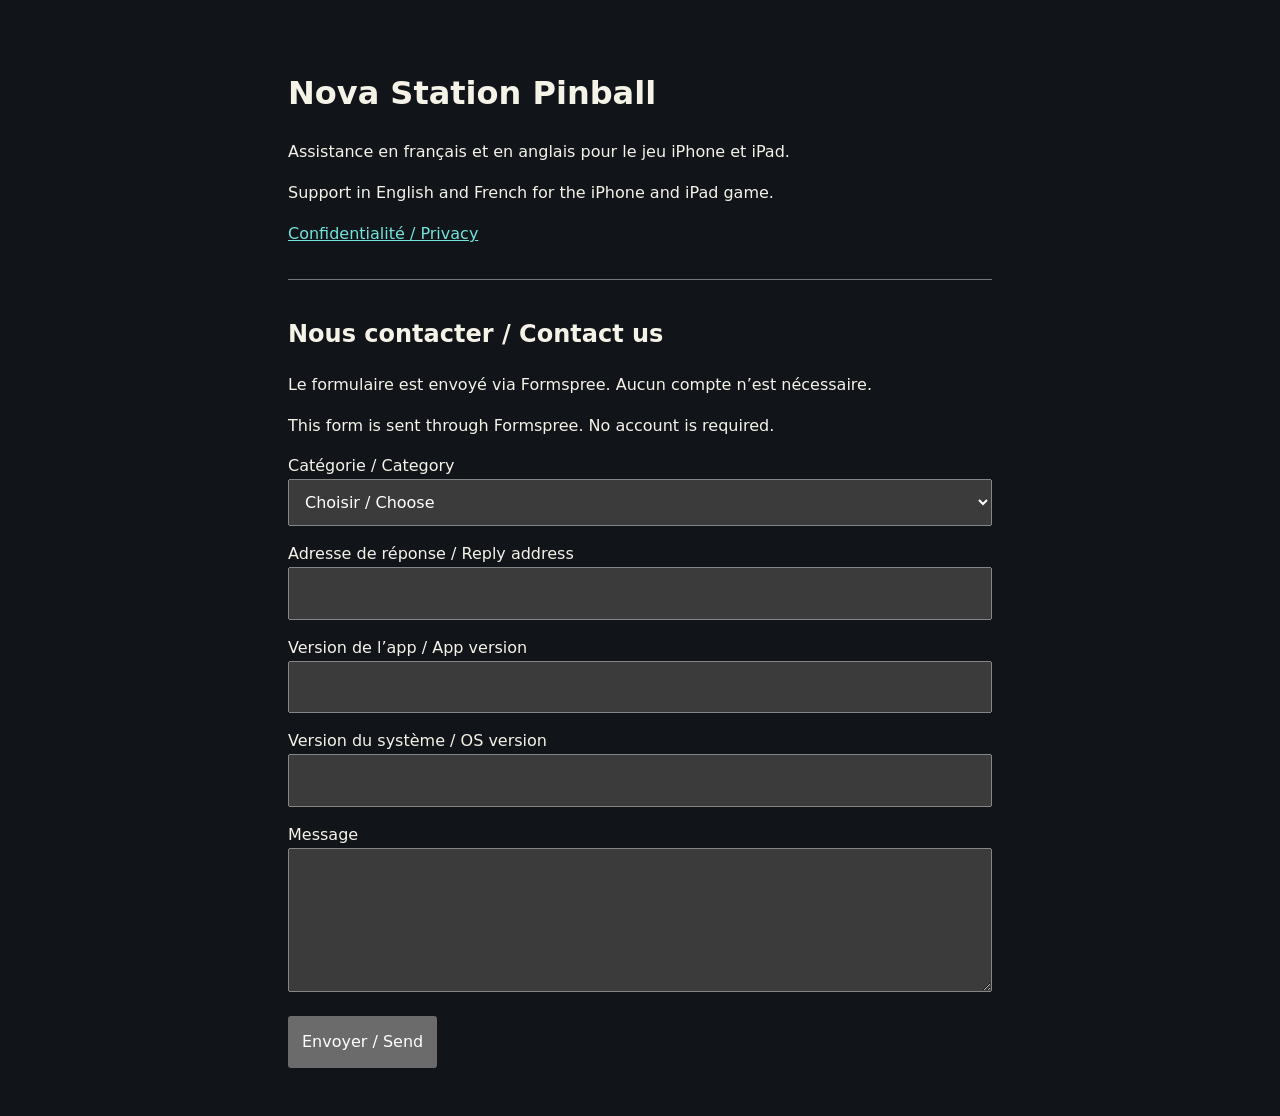
==== docs/index.html @ 30ca85d0 "feat: add Nova Station Pinball" ====
<!doctype html>
<html lang="fr">
  <head>
    <meta charset="utf-8">
    <meta name="viewport" content="width=device-width, initial-scale=1">
    <title>Nova Station Pinball — Support</title>
    <style>
      :root { color-scheme: dark; font-family: system-ui, sans-serif; }
      body { margin: 0; background: #11151a; color: #f5f2e8; line-height: 1.55; }
      main { width: min(44rem, calc(100% - 2rem)); margin: 0 auto; padding: 3rem 0; }
      section { margin-top: 2rem; padding-top: 1rem; border-top: 1px solid #707982; }
      label { display: block; margin: 1rem 0; }
      input, select, textarea, button { box-sizing: border-box; width: 100%; padding: .75rem; font: inherit; }
      textarea { min-height: 9rem; }
      button { width: auto; cursor: pointer; }
      .honeypot { position: absolute; left: -10000px; }
      a { color: #72e3da; }
    </style>
  </head>
  <body>
    <main>
      <h1>Nova Station Pinball</h1>
      <p>Assistance en français et en anglais pour le jeu iPhone et iPad.</p>
      <p lang="en">Support in English and French for the iPhone and iPad game.</p>
      <p><a href="./privacy.html">Confidentialité / Privacy</a></p>
      <section id="contact" aria-labelledby="contact-title">
        <h2 id="contact-title">Nous contacter / Contact us</h2>
        <p>Le formulaire est envoyé via Formspree. Aucun compte n’est nécessaire.</p>
        <p lang="en">This form is sent through Formspree. No account is required.</p>
        <form action="https://formspree.io/f/mykqbyyw" method="post">
          <input type="hidden" name="app" value="Nova Station Pinball">
          <input type="hidden" name="_subject" value="Nova Station Pinball support">
          <label class="honeypot">Ne pas remplir / Leave empty <input type="text" name="_gotcha" tabindex="-1" autocomplete="off"></label>
          <label>Catégorie / Category
            <select name="category" required>
              <option value="">Choisir / Choose</option>
              <option value="gameplay">Jeu / Gameplay</option>
              <option value="accessibility">Accessibilité / Accessibility</option>
              <option value="purchase">Pourboire / Tip purchase</option>
              <option value="other">Autre / Other</option>
            </select>
          </label>
          <label>Adresse de réponse / Reply address <input type="email" name="email" autocomplete="email" required></label>
          <label>Version de l’app / App version <input name="app_version"></label>
          <label>Version du système / OS version <input name="os_version"></label>
          <label>Message <textarea name="message" required></textarea></label>
          <button type="submit">Envoyer / Send</button>
        </form>
      </section>
    </main>
  </body>
</html>
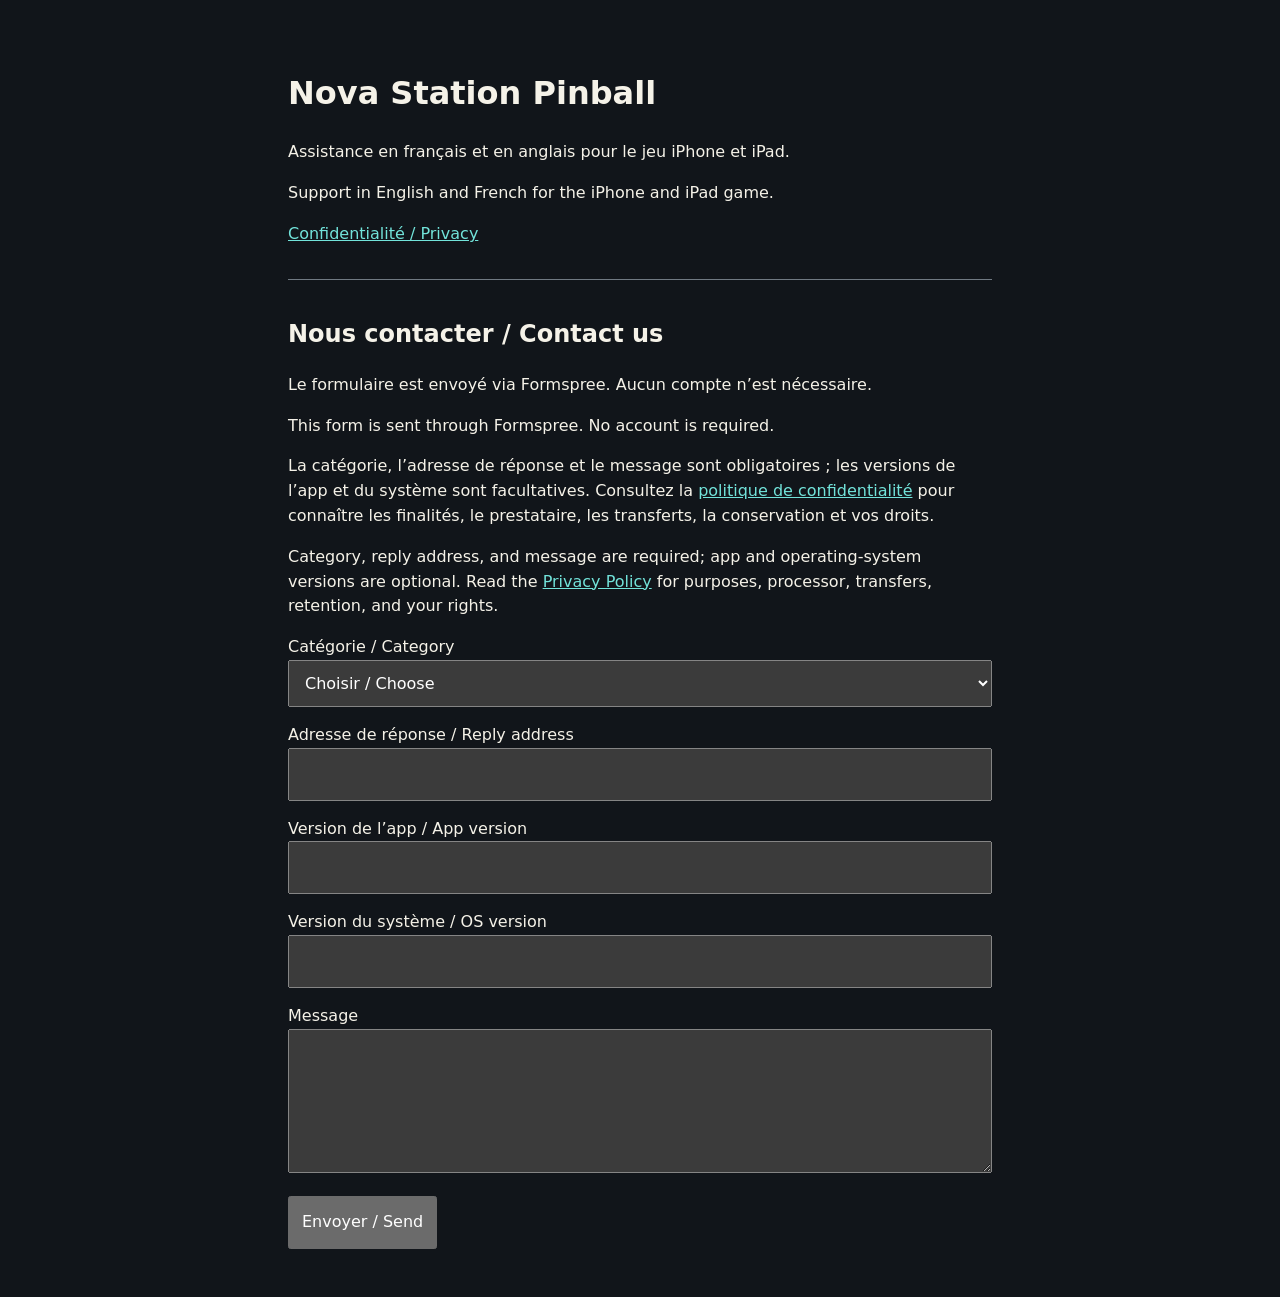
==== commit ddd69dfe: "Prepare Nova build 2 App Store recovery" ====
--- a/docs/index.html
+++ b/docs/index.html
@@ -27,6 +27,14 @@
         <h2 id="contact-title">Nous contacter / Contact us</h2>
         <p>Le formulaire est envoyé via Formspree. Aucun compte n’est nécessaire.</p>
         <p lang="en">This form is sent through Formspree. No account is required.</p>
+        <p>La catégorie, l’adresse de réponse et le message sont obligatoires ;
+        les versions de l’app et du système sont facultatives. Consultez la
+        <a href="./privacy.html">politique de confidentialité</a> pour connaître
+        les finalités, le prestataire, les transferts, la conservation et vos droits.</p>
+        <p lang="en">Category, reply address, and message are required; app and
+        operating-system versions are optional. Read the
+        <a href="./privacy.html">Privacy Policy</a> for purposes, processor,
+        transfers, retention, and your rights.</p>
         <form action="https://formspree.io/f/mykqbyyw" method="post">
           <input type="hidden" name="app" value="Nova Station Pinball">
           <input type="hidden" name="_subject" value="Nova Station Pinball support">
@@ -36,7 +44,8 @@
               <option value="">Choisir / Choose</option>
               <option value="gameplay">Jeu / Gameplay</option>
               <option value="accessibility">Accessibilité / Accessibility</option>
-              <option value="purchase">Pourboire / Tip purchase</option>
+              <option value="purchase">Achat / Purchase</option>
+              <option value="privacy">Confidentialité / Privacy</option>
               <option value="other">Autre / Other</option>
             </select>
           </label>
